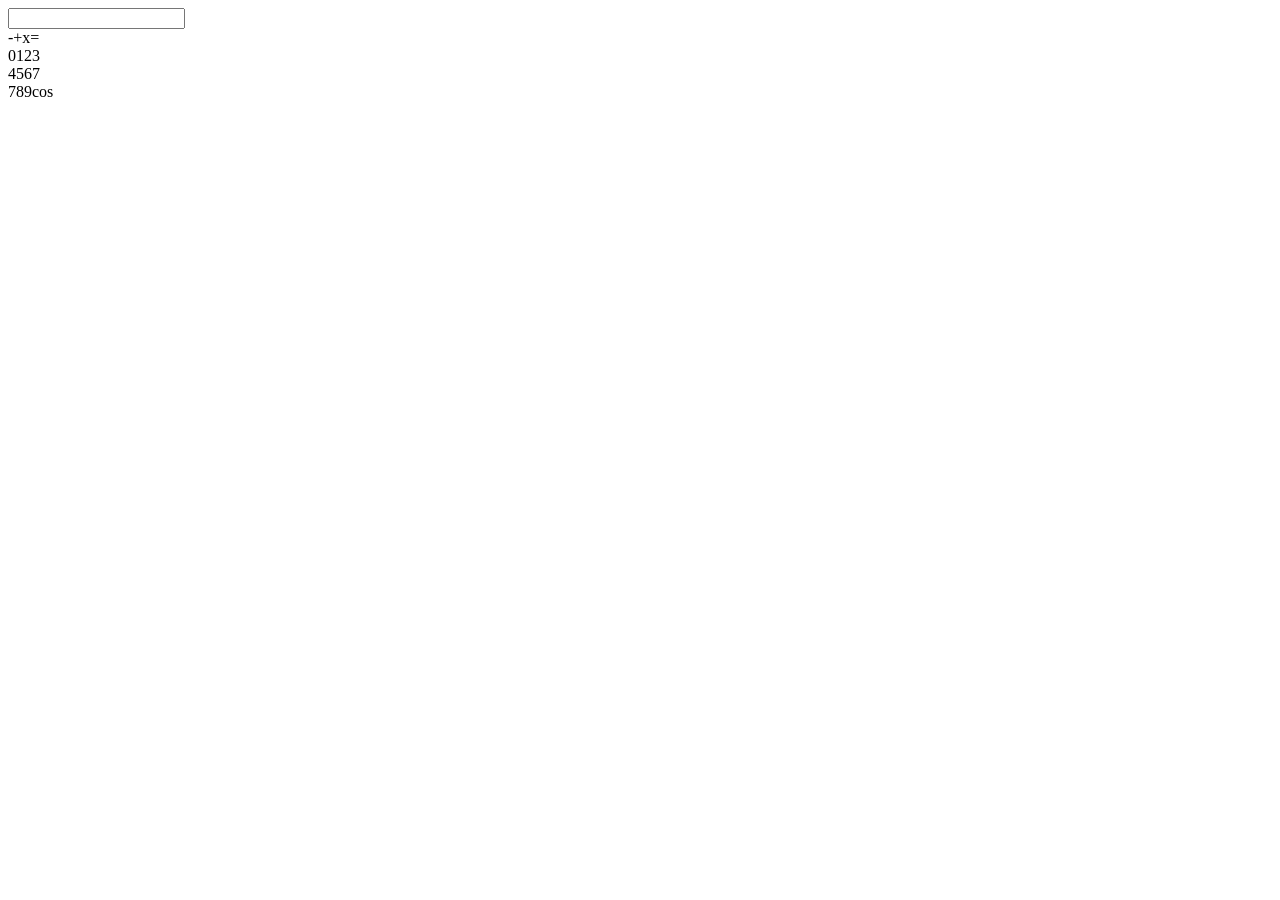
==== INDEX.html @ 36419426 "commited" ====
<!DOCTYPE html>
<html lang="en">
<head>
    <meta charset="UTF-8">
    <meta name="viewport" content="width=device-width, initial-scale=1.0">
    <title>Kpozyke</title>
</head>
<body>
    <div class="containter">
        <div class="calBox">
            <div class="display">
<div class="inputBox">
        <input type="number" name="" id="">
</div>
            </div>
            <div class="calBnt">
                <div class="bntRow">
                    <span class="bnt">-</span><span class="bnt">+</span><span class="bnt">x</span><span class="bnt">=</span>
                </div>
                <div class="bntRow">
              <span class="btn">0</span><span class="btn">1</span><span class="btn">2</span><span class="btn">3</span>
              
                </div>
                <div class="bntRow">
                    <span class="bnt">4</span><span class="bnt">5</span><span class="bnt">6</span><span class="bnt">7</span>
                </div>
                <div class="bntRow">
                    <span class="bnt">7</span><span class="bnt">8</span><span class="bnt">9</span><span class="bnt">cos</span>
                </div>
            </div>
        </div>
    </div>
</body>
</html>
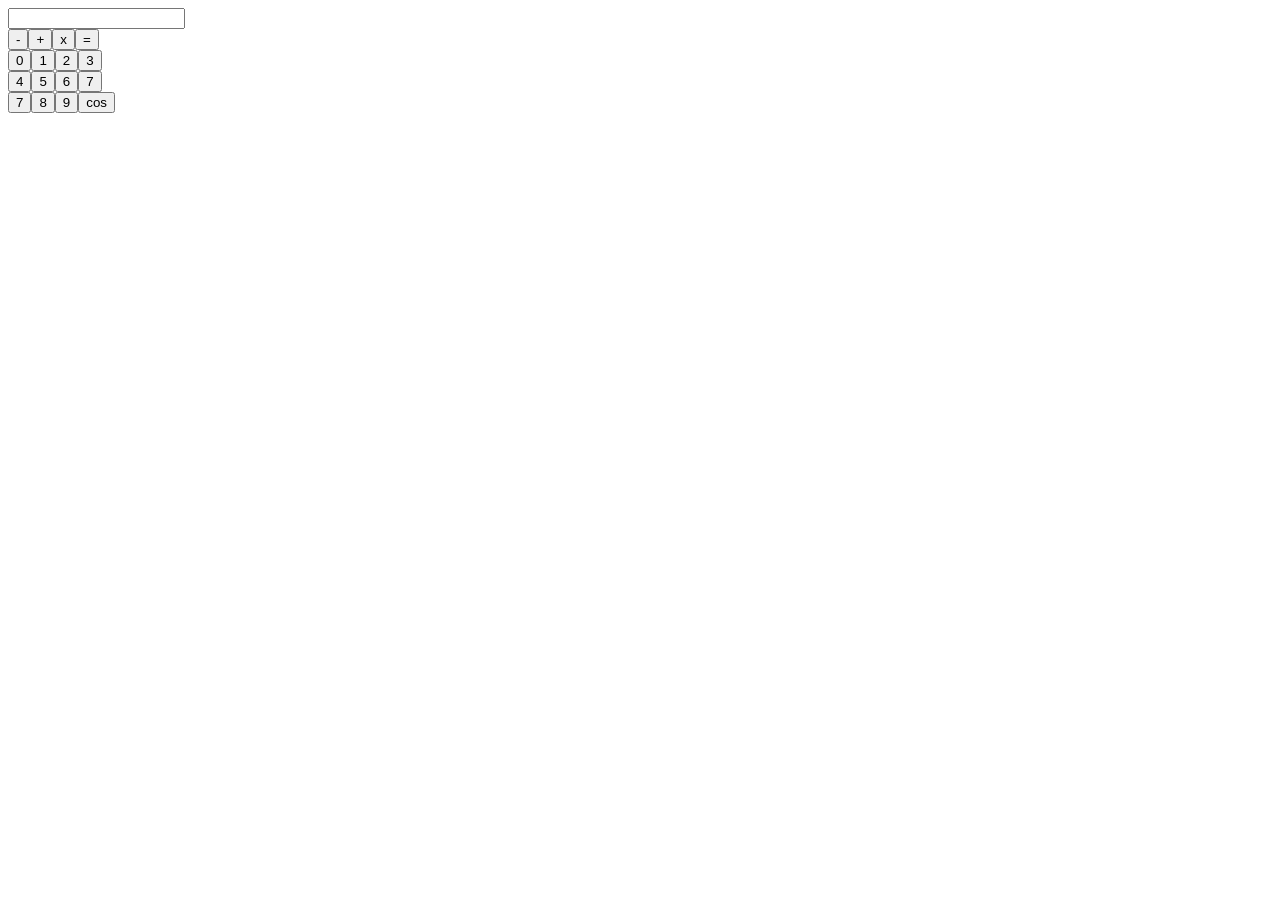
==== commit 5eaf38ea: "button" ====
--- a/INDEX.html
+++ b/INDEX.html
@@ -7,7 +7,7 @@
 </head>
 <body>
     <div class="containter">
-        <div class="calBox">
+        <div class="calBox" >
             <div class="display">
 <div class="inputBox">
         <input type="number" name="" id="">
@@ -15,17 +15,17 @@
             </div>
             <div class="calBnt">
                 <div class="bntRow">
-                    <span class="bnt">-</span><span class="bnt">+</span><span class="bnt">x</span><span class="bnt">=</span>
+                    <button class="bnt">-</button><button class="bnt">+</button><button class="bnt">x</button><button class="bnt">=</button>
                 </div>
                 <div class="bntRow">
-              <span class="btn">0</span><span class="btn">1</span><span class="btn">2</span><span class="btn">3</span>
+              <button class="btn">0</button><button class="btn">1</button><button class="btn">2</button><button class="btn">3</button>
               
                 </div>
                 <div class="bntRow">
-                    <span class="bnt">4</span><span class="bnt">5</span><span class="bnt">6</span><span class="bnt">7</span>
+                    <button class="bnt">4</button><button class="bnt">5</button><button class="bnt">6</button><button class="bnt">7</button>
                 </div>
                 <div class="bntRow">
-                    <span class="bnt">7</span><span class="bnt">8</span><span class="bnt">9</span><span class="bnt">cos</span>
+                    <button class="bnt">7</button><button class="bnt">8</button><button class="bnt">9</button><button class="bnt">cos</button>
                 </div>
             </div>
         </div>
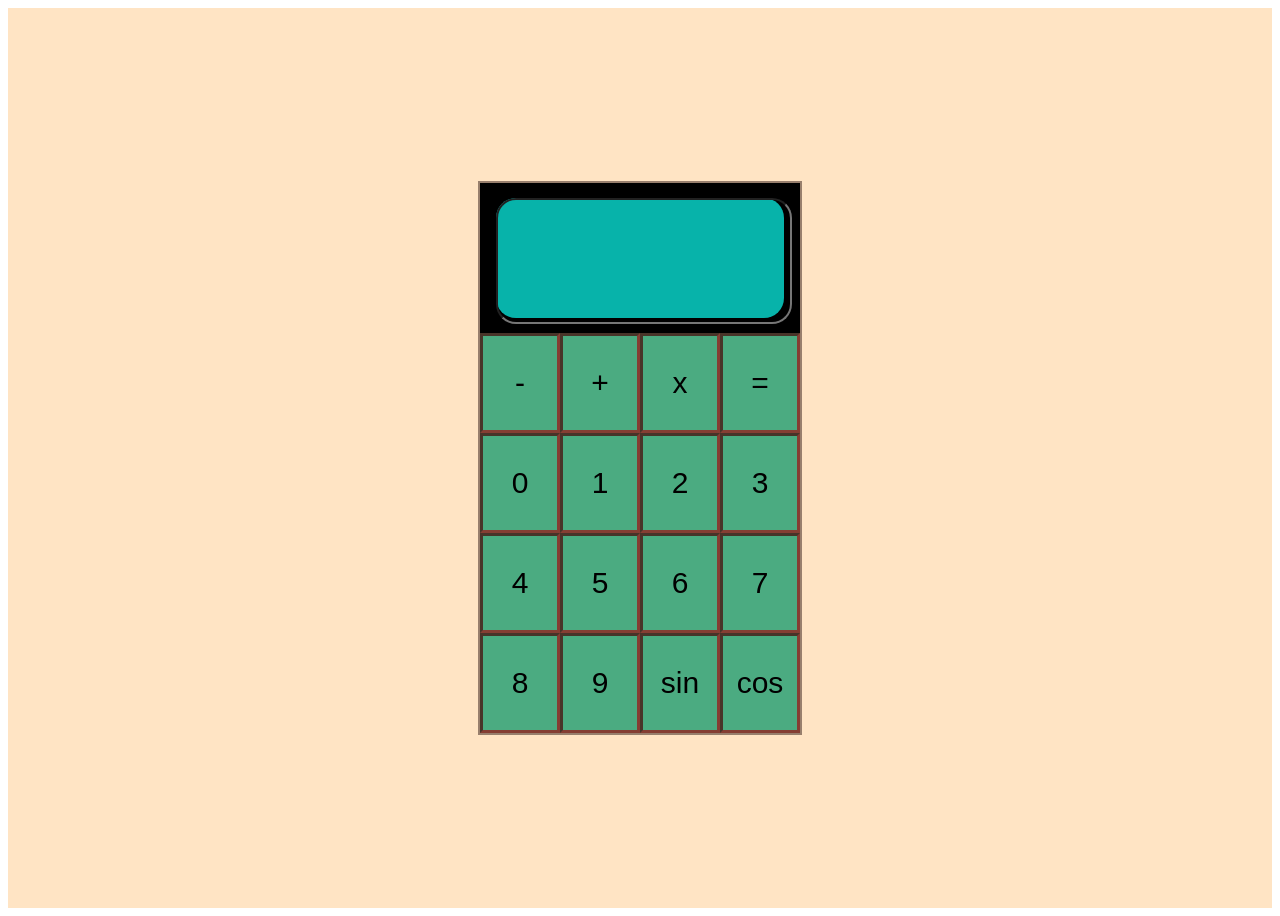
==== commit b924f071: "cal" ====
--- a/INDEX.html
+++ b/INDEX.html
@@ -4,32 +4,97 @@
     <meta charset="UTF-8">
     <meta name="viewport" content="width=device-width, initial-scale=1.0">
     <title>Kpozyke</title>
+    <style>
+        .containter{
+            background-color: bisque;
+            height: 100vh;
+           display: flex;
+           justify-content: center;
+           align-items: center;
+        }
+     .calBox{
+        border: 2px solid #18020271;
+
+        }
+        .display{
+            height: 150px;
+            width: 320px;
+            background: #000;
+            display: flex;
+            justify-content: center;
+            align-items: center;
+
+        }
+        .inputBox{
+           background: #07b3aa;
+            width: 90%;
+            height: 80%;
+            border-radius: 20px;
+
+        }
+        .input{
+            height: 100%;
+            width: 100%;
+            background-color: transparent;
+            outline: none;
+            font-size: 50px;
+             border-radius: 20px;
+        }
+        /* CAL BUTTON COLLECTION*/
+        .calBnt{
+         display: flex;
+         justify-content: center;
+         
+        }
+
+        .btns{
+            width:100%;
+            height: 100%;
+            display: flex;
+            flex-direction: column;
+           
+
+
+        }
+        .bnt{
+            width:25%;
+            height:100px;
+            font-size: 30px;
+            border: 3px inset #9b1717bb;
+            background: #11996cc0;
+            
+        }
+
+    </style>
 </head>
 <body>
     <div class="containter">
-        <div class="calBox" >
+        <div class="calBox"  >
             <div class="display">
 <div class="inputBox">
-        <input type="number" name="" id="">
+        <input class="input" type="number" name="" id="">
 </div>
             </div>
             <div class="calBnt">
+               <div class="btns">
                 <div class="bntRow">
                     <button class="bnt">-</button><button class="bnt">+</button><button class="bnt">x</button><button class="bnt">=</button>
                 </div>
                 <div class="bntRow">
-              <button class="btn">0</button><button class="btn">1</button><button class="btn">2</button><button class="btn">3</button>
+              <button class="bnt">0</button><button class="bnt">1</button><button class="bnt">2</button><button class="bnt">3</button>
               
                 </div>
                 <div class="bntRow">
                     <button class="bnt">4</button><button class="bnt">5</button><button class="bnt">6</button><button class="bnt">7</button>
                 </div>
                 <div class="bntRow">
-                    <button class="bnt">7</button><button class="bnt">8</button><button class="bnt">9</button><button class="bnt">cos</button>
+                    <button class="bnt">8</button><button class="bnt">9</button><button class="bnt">sin</button><button class="bnt">cos</button>
                 </div>
             </div>
+                
+            </div>
         </div>
-    </div>
+   
 </body>
 </html>
  
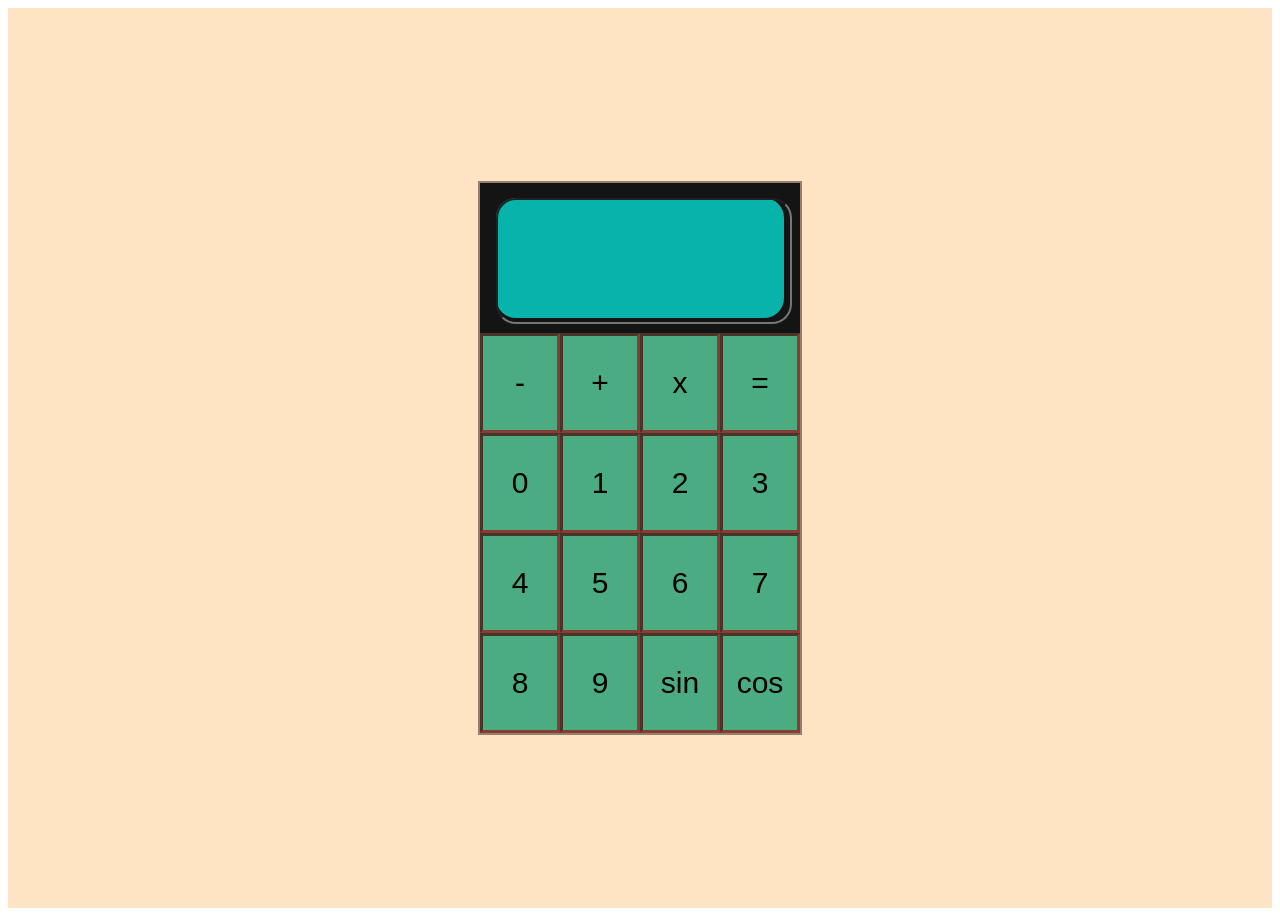
==== commit 9ecab4d2: "commited" ====
--- a/INDEX.html
+++ b/INDEX.html
@@ -19,7 +19,7 @@
         .display{
             height: 150px;
             width: 320px;
-            background: #000;
+            background: #141414;
             display: flex;
             justify-content: center;
             align-items: center;
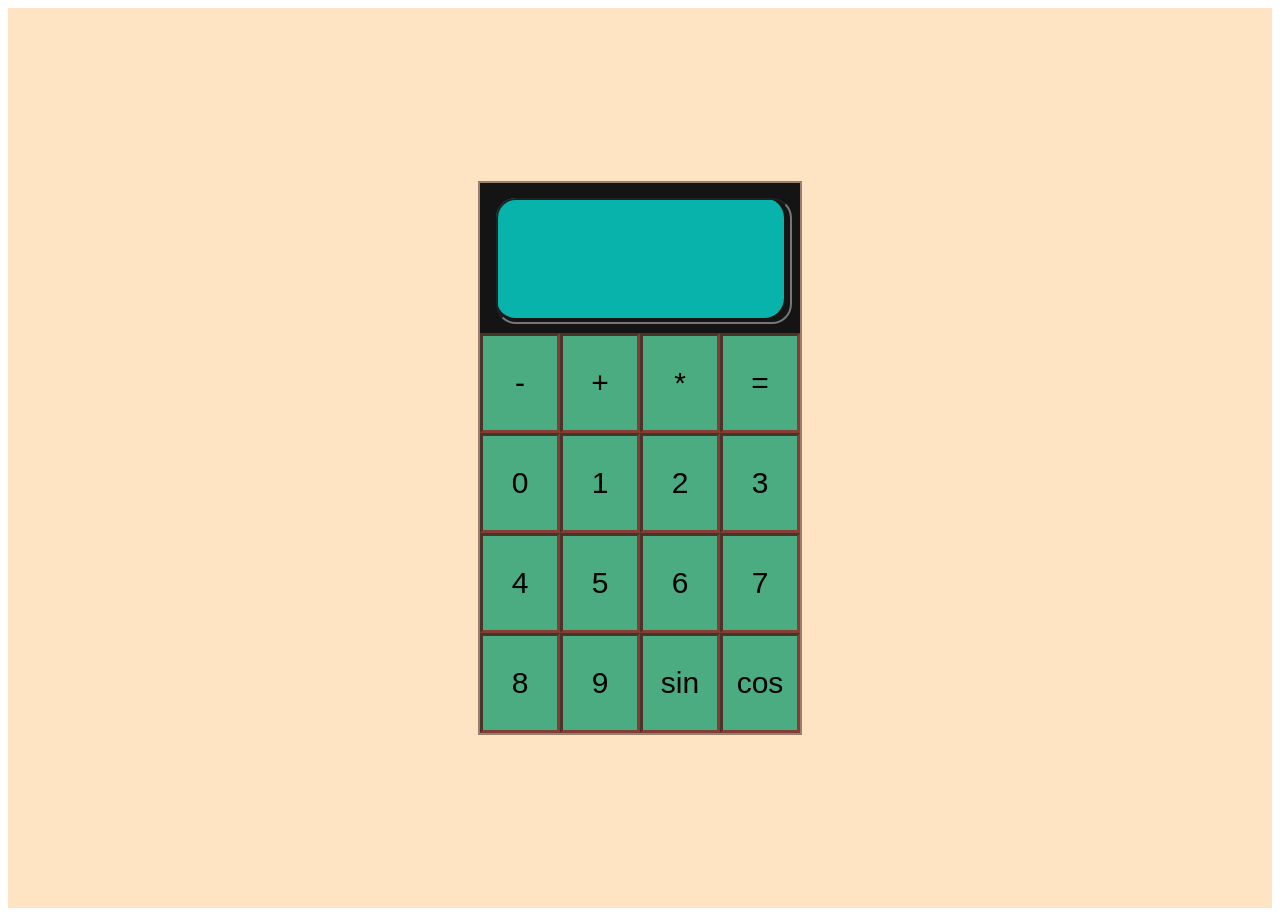
==== commit 2e7ae770: "hi" ====
--- a/INDEX.html
+++ b/INDEX.html
@@ -66,35 +66,38 @@
         }
 
     </style>
+   
 </head>
 <body>
     <div class="containter">
         <div class="calBox"  >
             <div class="display">
 <div class="inputBox">
-        <input class="input" type="number" name="" id="">
+        <input class="input" type="text" name="" id="display">
 </div>
             </div>
             <div class="calBnt">
                <div class="btns">
                 <div class="bntRow">
-                    <button class="bnt">-</button><button class="bnt">+</button><button class="bnt">x</button><button class="bnt">=</button>
+                    <button class="bnt" id="minus">-</button><button class="bnt" id="plus">+</button><button class="bnt" id="mult">*</button><button class="bnt" id="equal">=</button>
                 </div>
                 <div class="bntRow">
-              <button class="bnt">0</button><button class="bnt">1</button><button class="bnt">2</button><button class="bnt">3</button>
-              
+              <button class="bnt" id="zero">0</button><button class="bnt" id="one">1</button><button class="bnt" id="two">2</button><button class="bnt" id="three">3</button>
+              <!-- comment -->
                 </div>
                 <div class="bntRow">
-                    <button class="bnt">4</button><button class="bnt">5</button><button class="bnt">6</button><button class="bnt">7</button>
+                    <button class="bnt" id="four">4</button><button class="bnt" id="five">5</button><button class="bnt" id="six">6</button><button class="bnt" id="seven">7</button>
                 </div>
                 <div class="bntRow">
-                    <button class="bnt">8</button><button class="bnt">9</button><button class="bnt">sin</button><button class="bnt">cos</button>
+                    <button class="bnt" id="eight">8</button><button class="bnt" id="nine">9</button><button class="bnt" id="sin">sin</button><button class="bnt" id="cos">cos</button>
                 </div>
             </div>
                 
             </div>
         </div>
    
+      <script src="New work/new.js  ">
+    </script>   
 </body>
 </html>
  
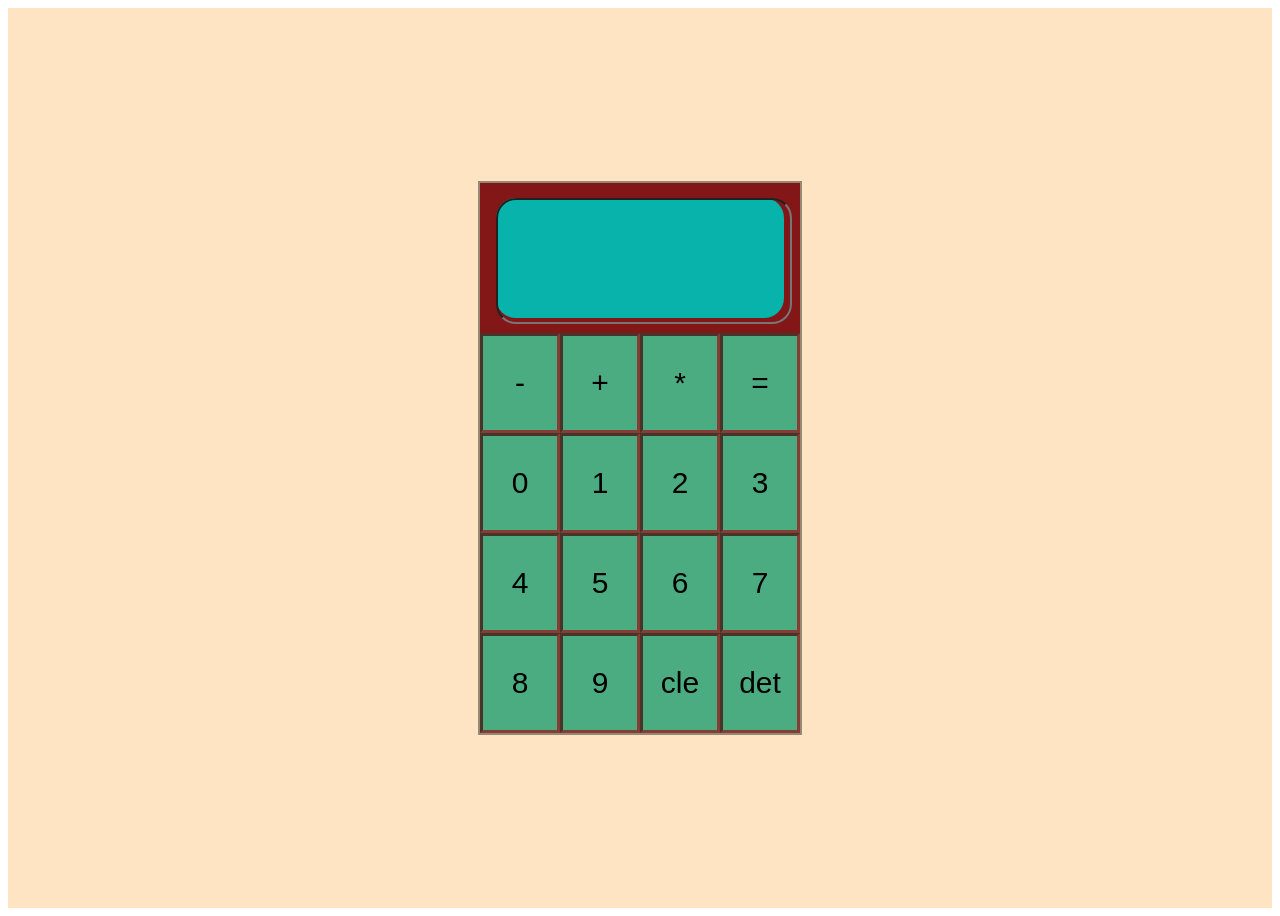
==== commit 1f76a570: "hi" ====
--- a/INDEX.html
+++ b/INDEX.html
@@ -13,13 +13,13 @@
            align-items: center;
         }
      .calBox{
-        border: 2px solid #18020271;
+        border: 2px solid #16131371;
 
         }
         .display{
             height: 150px;
             width: 320px;
-            background: #141414;
+            background: #831717;
             display: flex;
             justify-content: center;
             align-items: center;
@@ -89,7 +89,7 @@
                     <button class="bnt" id="four">4</button><button class="bnt" id="five">5</button><button class="bnt" id="six">6</button><button class="bnt" id="seven">7</button>
                 </div>
                 <div class="bntRow">
-                    <button class="bnt" id="eight">8</button><button class="bnt" id="nine">9</button><button class="bnt" id="sin">sin</button><button class="bnt" id="cos">cos</button>
+                    <button class="bnt" id="eight">8</button><button class="bnt" id="nine">9</button><button class="bnt" id="cle">cle</button><button class="bnt" id="det">det</button>
                 </div>
             </div>
                 
